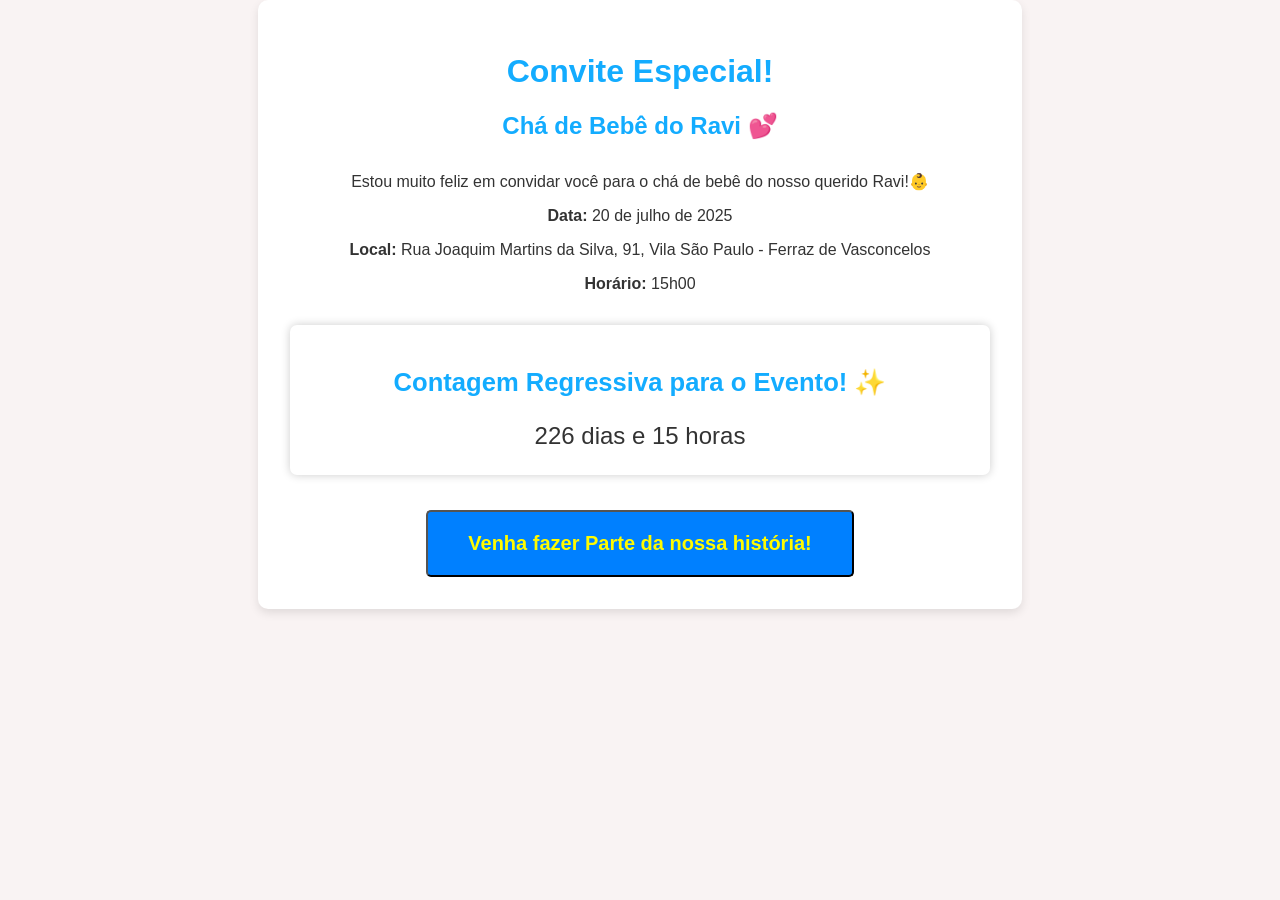
==== index.html @ 60a51ea4 "att" ====
<!DOCTYPE html>
<html lang="pt-br">
<head>
    <meta charset="UTF-8">
    <meta name="viewport" content="width=device-width, initial-scale=1.0">
    <link rel="shortcut icon" href="imagens/favicon.ico" type="image/x-icon">
    <link rel="stylesheet" href="style.css">
    <title>Ravi 👶</title>
</head>
<body>
  <div class="container">
    
    <h1>Convite Especial!</h1>
    <h2>Chá de Bebê do Ravi 💕</h2>
    <div class="info">
      <p>Estou muito feliz em convidar você para o chá de bebê do nosso querido Ravi!👶</p>
      <p><strong>Data:</strong> 20 de julho de 2025</p>
      <p><strong>Local:</strong> Rua Joaquim Martins da Silva, 91, Vila São Paulo - Ferraz de Vasconcelos</p>
      <p><strong>Horário:</strong> 15h00</p>
    </div>
     <div class="contador">
        <h1>Contagem Regressiva para o Evento! ✨</h1>
        <div class="tempo" id="tempo"></div>
    </div>
        <script>
        function atualizarContador() {
            const agora = new Date();
            const anoAtual = agora.getFullYear();
            const destino = new Date(`${anoAtual}-07-20T15:00:00`);

            // Se a data já passou neste ano, conta para o ano seguinte
            if (agora > destino) {
                destino.setFullYear(anoAtual + 1);
            }

            const diferenca = destino - agora;

            const dias = Math.floor(diferenca / (1000 * 60 * 60 * 24));
            const horas = Math.floor((diferenca % (1000 * 60 * 60 * 24)) / (1000 * 60 * 60));

            document.getElementById("tempo").innerHTML = `${dias} dias e ${horas} horas`;
        }

        atualizarContador();
        setInterval(atualizarContador, 1000 * 60 * 60); // Atualiza a cada hora
    </script>
    
    <div class="button1">
      <button><a href="index1.html">Venha fazer Parte da nossa história!</a></button>
      
    </div>
  </div>
</body>
</html>
---- style.css ----
body {
      font-family: Arial, sans-serif;
      background: #f9f3f3;
      color: #333;
      margin: 0;
      padding: 0;
    }
    .container {
      max-width: 700px;
      margin: 0 auto;
      padding: 2em;
      background: #fff;
      border-radius: 10px;
      box-shadow: 0 4px 10px rgba(0, 0, 0, 0.1);
    }
    h1, h2 {
      color: #13acff;
      text-align: center;
    }
    .info {
      text-align: center;
      margin: 2em 0;
    }
   .button1 > button a{
    text-decoration: none;
    color: #fffb00;
   }

    .button1 > button{
      background: #0080ff;
      color: rgb(0, 0, 0);
      font-size: 20px;
      padding: 1em 2em;
      text-decoration: none;
      border-radius: 5px;
      font-weight: bold;
      display: block;
      margin: 0 auto;
      margin-top: 35px;
    }
    .contador {
            text-align: center;
            background-color: white;
            padding: 25px;
            border-radius: 7px;
            box-shadow: 0 0 10px rgba(0, 0, 0, 0.2);
            font-size: 0.8rem;
        }
        .tempo {
            font-size: 1.5rem;
            margin-top: 25px;
        }
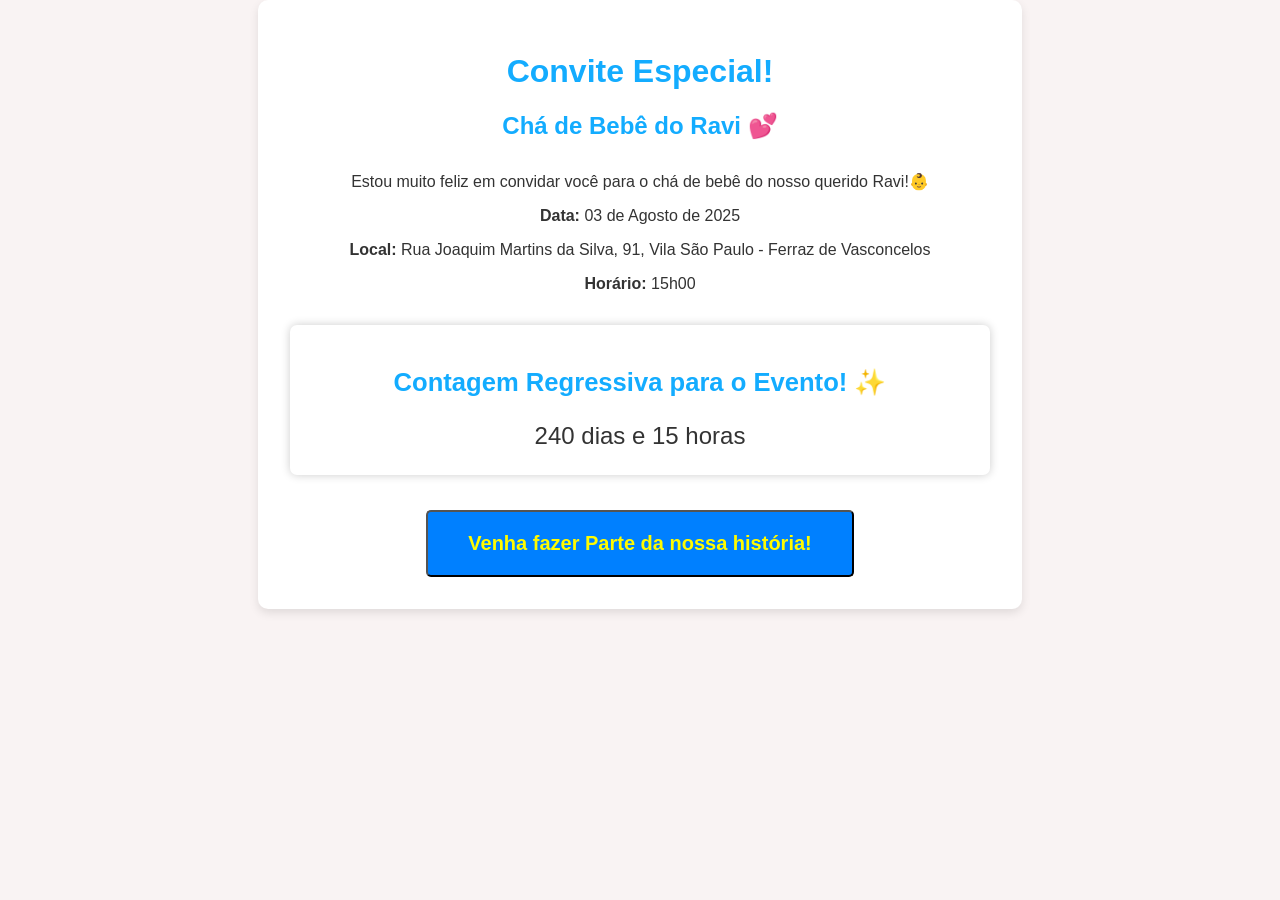
==== commit e939c361: "fim Projeto finalizado" ====
--- a/index.html
+++ b/index.html
@@ -14,7 +14,7 @@
     <h2>Chá de Bebê do Ravi 💕</h2>
     <div class="info">
       <p>Estou muito feliz em convidar você para o chá de bebê do nosso querido Ravi!👶</p>
-      <p><strong>Data:</strong> 20 de julho de 2025</p>
+      <p><strong>Data:</strong> 03 de Agosto de 2025</p>
       <p><strong>Local:</strong> Rua Joaquim Martins da Silva, 91, Vila São Paulo - Ferraz de Vasconcelos</p>
       <p><strong>Horário:</strong> 15h00</p>
     </div>
@@ -26,7 +26,7 @@
         function atualizarContador() {
             const agora = new Date();
             const anoAtual = agora.getFullYear();
-            const destino = new Date(`${anoAtual}-07-20T15:00:00`);
+            const destino = new Date(`${anoAtual}-08-03T15:00:00`);
 
             // Se a data já passou neste ano, conta para o ano seguinte
             if (agora > destino) {
